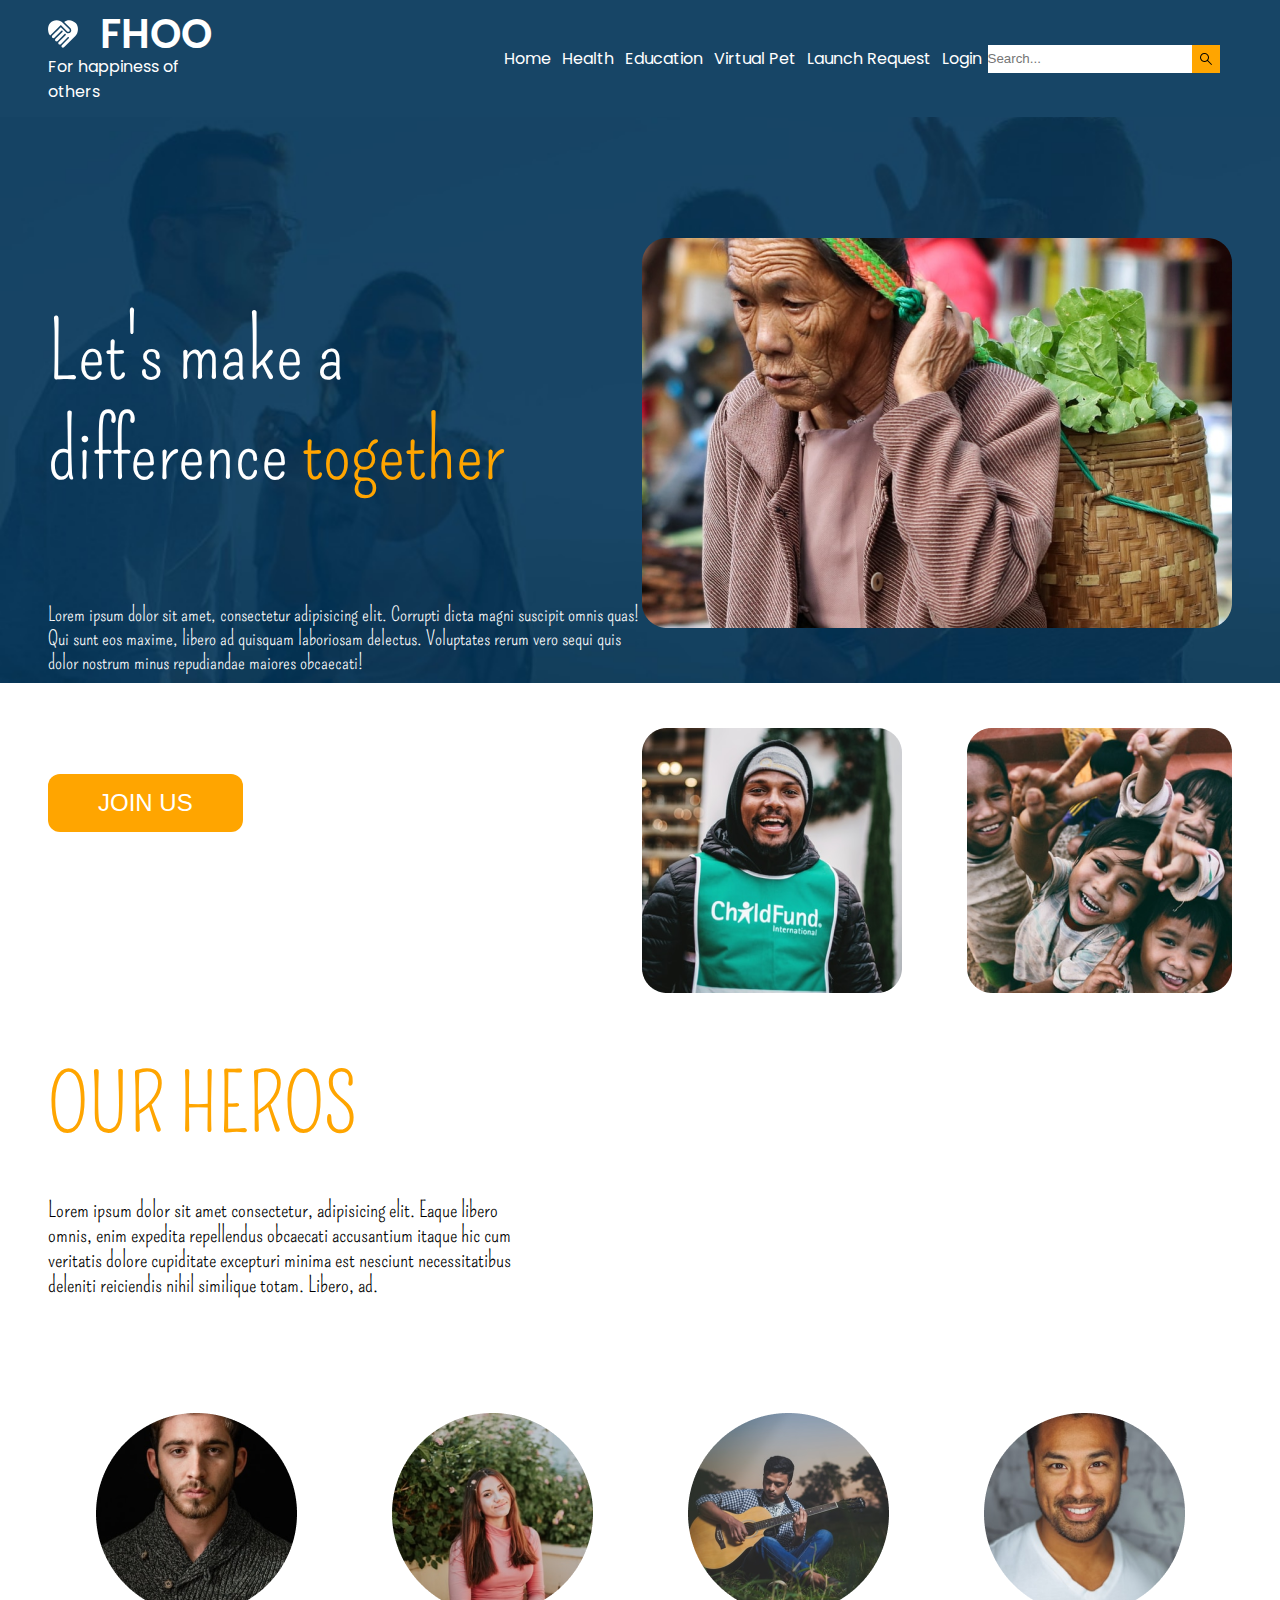
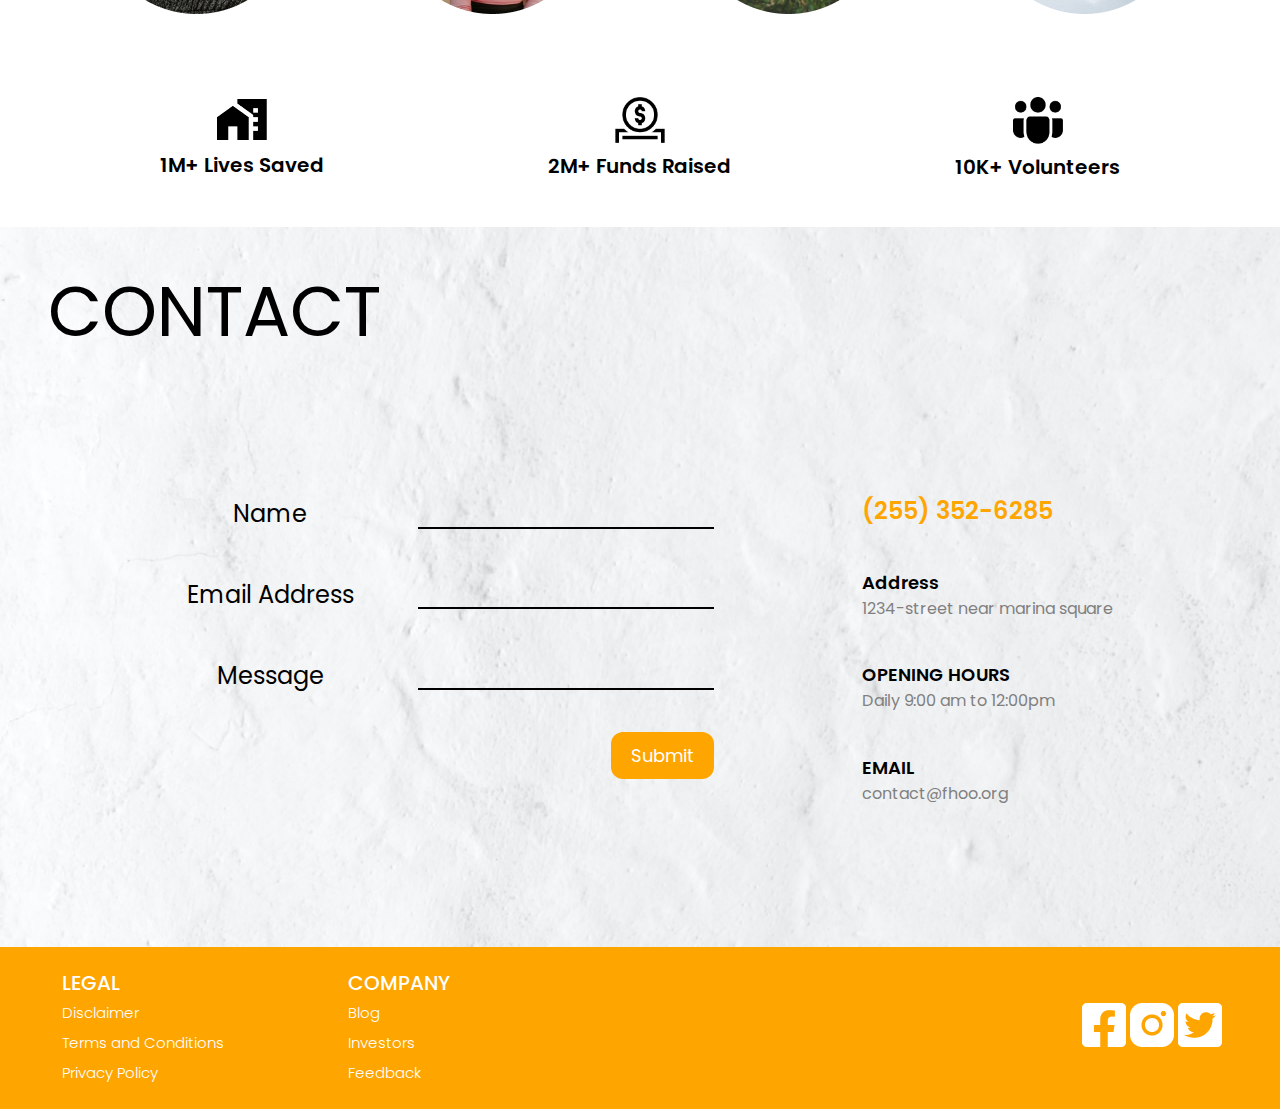
==== index.html @ e1f46638 "file location changed" ====
<!DOCTYPE html>
<html lang="en">
    
<head>
    <meta charset="UTF-8">
    <meta http-equiv="X-UA-Compatible" content="IE=edge">
    <meta name="viewport" content="width=device-width, initial-scale=1.0">
    <title>FHOO</title>
    <link rel="stylesheet" href="/CSS/home_page.css">
    <link rel="preconnect" href="https://fonts.gstatic.com">
    <link href="https://fonts.googleapis.com/css2?family=Poppins:wght@100;200;300;400;500;600;700&display=swap" rel="stylesheet">
    <link rel="preconnect" href="https://fonts.gstatic.com">
    <link href="https://fonts.googleapis.com/css2?family=Pompiere&display=swap" rel="stylesheet">
</head>

<body>
    <nav id="navbar">
        <div class="logo">
            <div class="main-logo">
                <svg width="30" height="28" viewBox="0 0 30 28" fill="none" xmlns="http://www.w3.org/2000/svg">
                    <path d="M16.125 1.91009C17.625 0.830088 19.365 0.290088 21.33 0.290088C22.41 0.290088 23.595 0.575088 24.885 1.17509C26.175 1.76009 27.195 2.45009 27.945 3.24509C29.49 5.16509 30.135 7.40009 29.91 9.95009C29.67 12.5001 28.83 14.4951 27.375 15.9051L15.99 27.2901C15.705 27.5751 15.345 27.7101 14.925 27.7101C14.505 27.7101 14.16 27.5751 13.875 27.2901C13.7365 27.1534 13.6277 26.9896 13.5554 26.8089C13.4831 26.6283 13.4489 26.4346 13.455 26.2401C13.455 25.8201 13.59 25.4601 13.875 25.1751L20.76 18.2901C21.135 17.9601 21.135 17.6151 20.76 17.2401C20.385 16.8651 20.04 16.8651 19.71 17.2401L12.825 24.1251C12.6862 24.2649 12.5199 24.3744 12.3365 24.4467C12.1532 24.519 11.9569 24.5525 11.76 24.5451C11.34 24.5451 10.995 24.4101 10.71 24.1251C10.5715 23.9884 10.4627 23.8246 10.3904 23.6439C10.3181 23.4633 10.2839 23.2696 10.29 23.0751C10.29 22.6551 10.425 22.2951 10.71 22.0101L17.595 15.1251C18 14.7501 18 14.3751 17.595 14.0001C17.25 13.6251 16.92 13.6251 16.545 14.0001L9.66001 20.9601C9.51961 21.0978 9.35301 21.2059 9.17008 21.278C8.98714 21.3502 8.7916 21.3849 8.59501 21.3801C8.17501 21.3801 7.81501 21.2451 7.50001 20.9601C7.20001 20.6751 7.05001 20.3301 7.05001 19.9101C7.05001 19.4901 7.21501 19.1151 7.54501 18.7851L14.445 11.8851C14.82 11.5101 14.82 11.1651 14.445 10.8351C14.07 10.5051 13.71 10.5051 13.38 10.8351L6.42001 17.7501C6.09001 18.0501 5.74501 18.2151 5.37001 18.2151C4.95001 18.2151 4.59001 18.0651 4.32001 17.7501C4.03501 17.4501 3.88501 17.0901 3.88501 16.6701C3.88501 16.2501 4.03501 15.9051 4.32001 15.6201C8.91001 11.0001 11.745 8.21009 12.825 7.17509L18.165 12.4551C18.75 13.0101 19.425 13.2951 20.25 13.2951C21.3 13.2951 22.125 12.8751 22.74 12.0351C23.16 11.4201 23.31 10.7451 23.19 9.99509C23.07 9.24509 22.755 8.61509 22.245 8.09009L16.125 1.91009ZM19.215 11.4051L12.825 5.00009L2.20501 15.6201C0.94501 14.3451 0.22501 12.3951 0.0600105 9.74009C-0.10499 7.10009 0.61501 4.80509 2.20501 2.88509C3.99001 1.11509 6.12001 0.215088 8.59501 0.215088C11.085 0.215088 13.2 1.11509 14.925 2.88509L21.33 9.29009C21.615 9.57509 21.75 9.92009 21.75 10.3401C21.75 10.7601 21.615 11.1201 21.33 11.4051C21.045 11.6751 20.7 11.8251 20.25 11.8251C19.845 11.8251 19.5 11.6751 19.215 11.4051Z" fill="white"/>
                </svg>
                <span class="name">FHOO</span>     
            </div>
           <div class="logo-text"><p>For happiness of others</p></div>
        </div>
            <div class="navlinks">
                <ul>
                    <li>
                        <a href="#" class="nav-btn" onclick="Redirect_home();">Home</a>
                    </li>
                    <li>
                        <a href="#" onclick="myFunction_1(event)" class="nav-btn dropdown-menu">Health</a>
                        <div class="dropdown">
                            <div id="blood-bank" onclick="Redirect_blood();">Blood Bank</div>
                            <div id="food-bank" onclick="Redirect_food();">Food Bank</div>
                            <div id="medical-requirements" onclick="Redirect_medical();">Medical Requirements</div>
                        </div>
                    </li>
                    <li>
                        <a href="#" onclick="myFunction_2(event)" class="nav-btn dropdown-menu">Education</a>
                        <div class="dropdown">
                            <div id="volunteer">Volunteer</div>
                            <div id="donate">Donate</div>
                        </div>
                    </li>
                    <li>
                        <a href="#" class="nav-btn">Virtual Pet</a>
                    </li>
                    <li>
                        <a href="#" class="nav-btn">Launch Request</a>
                    </li>
                    <li>
                        <a onclick="Redirect_login();" class="nav-btn login">Login</a>
                    </li>
                </ul>

            </div>
            <div class="nav-search">

                <input type="text" placeholder="Search...">
                <svg class = "search-bg"width="28" height="28" viewBox="0 0 28 28" fill="none" xmlns="http://www.w3.org/2000/svg">
                    <rect width="28" height="28" fill="#FFA500"/>
                </svg>
                <svg class="search-icon" width="12" height="12" viewBox="0 0 12 12" fill="none" xmlns="http://www.w3.org/2000/svg">
                    <path d="M7.30903 8.01603C6.41045 8.73391 5.27109 9.08049 4.12496 8.98457C2.97883 8.88865 1.91293 8.35753 1.14617 7.50027C0.379405 6.64302 -0.0300168 5.52471 0.00198856 4.37502C0.0339939 3.22533 0.504997 2.13153 1.31827 1.31827C2.13153 0.504997 3.22533 0.0339939 4.37502 0.00198856C5.52471 -0.0300168 6.64302 0.379405 7.50027 1.14617C8.35753 1.91293 8.88865 2.97883 8.98457 4.12496C9.08049 5.27109 8.73391 6.41045 8.01603 7.30903L11.854 11.146C11.9479 11.2399 12.0007 11.3673 12.0007 11.5C12.0007 11.6328 11.9479 11.7601 11.854 11.854C11.7601 11.9479 11.6328 12.0007 11.5 12.0007C11.3673 12.0007 11.2399 11.9479 11.146 11.854L7.31003 8.01603H7.30903ZM8.00003 4.50003C8.00003 4.0404 7.9095 3.58528 7.73361 3.16064C7.55772 2.736 7.29991 2.35016 6.9749 2.02516C6.6499 1.70015 6.26406 1.44234 5.83942 1.26645C5.41478 1.09056 4.95966 1.00003 4.50003 1.00003C4.0404 1.00003 3.58528 1.09056 3.16064 1.26645C2.736 1.44234 2.35016 1.70015 2.02516 2.02516C1.70015 2.35016 1.44234 2.736 1.26645 3.16064C1.09056 3.58528 1.00003 4.0404 1.00003 4.50003C1.00003 5.42829 1.36878 6.31853 2.02516 6.9749C2.68153 7.63128 3.57177 8.00003 4.50003 8.00003C5.42829 8.00003 6.31853 7.63128 6.9749 6.9749C7.63128 6.31853 8.00003 5.42829 8.00003 4.50003Z" fill="black"/>
                </svg>     
            </div>
    </nav>

    <div class="home-content">
        <div class="home-left">
            <div class="home-heading">
                <p>Let's make a</p>
                <p>difference <span>together</span></p>
            </div>
            <div class="home-text">
                <p>Lorem ipsum dolor sit amet, consectetur adipisicing elit. Corrupti dicta magni suscipit omnis quas! Qui sunt eos   maxime, libero ad quisquam laboriosam delectus. Voluptates rerum vero sequi quis dolor nostrum minus repudiandae maiores obcaecati!</p>
            </div>
            <div class="home-btn"><button class = "join-btn" onclick="Redirect_signup();">JOIN US</button></div>
        </div>
        <div class="home-right">
            <div class="main-img"><img src="/Assets/home image 1.png" alt="home page image 1" class="home-img"></div>
            <div class="secondary-img">
                <img src="/Assets/home image 2.png" alt="home page image 2" class="home-img">
                <img src="/Assets/home image 3.png" alt="home page image 3" class="home-img">
            </div>
        </div>
    </div>

    <div class="hero-section">
        <div class="hero-heading">
            <p class="hero-head">OUR HEROS</p>
            <p class="hero-text">Lorem ipsum dolor sit amet consectetur, adipisicing elit. Eaque libero omnis, enim expedita repellendus obcaecati accusantium itaque hic cum veritatis dolore cupiditate excepturi minima est nesciunt necessitatibus deleniti reiciendis nihil similique totam. Libero, ad.</p>
        </div>
        <div class="hero-img">
            <img src="/Assets/hero image 1.png" alt="member image">
            <img src="/Assets/hero image 2.png" alt="member image">
            <img src="/Assets/hero image 3.png" alt="member image">
            <img src="/Assets/hero image 4.png" alt="member image">
        </div>
        <div class="work">
            <div class="lives-rescue">
                <img src="/Assets/building icon.png" alt="">
                <p>1M+ Lives Saved</p>
            </div>
            <div class="funds">
                <img src="/Assets/funds icon.png" alt="">
                <p>2M+ Funds Raised</p>
            </div>
            <div class="volunteers">
                <img src="/Assets/member icon.png" alt="">
                <p>10K+ Volunteers</p>
            </div>
        </div>
    </div>

    <div class="contact-section">
        <div class="contact-heading">CONTACT</div>
        <div class="main-contact">
            <div class="contact-left">
                <form action="#" id="form">
                    <div class="contact-name form-divs">
                        <p>Name</p>
                        <input type="text">
                    </div>
                    <div class="contact-email form-divs">
                        <p>Email Address</p>
                        <input type="email" name="email" id="email-address">
                    </div>
                    <div class="contact-msg form-divs">
                        <p>Message</p>
                        <input type="text">
                    </div>
                    <div class="submit form-divs">
                        <div id="submit">Submit</div>
                    </div>
                    <span id="msg"></span>
                </form>
            </div>
            <div class="contact-right">
                <div class="phone">(255) 352-6285</div>
                <div class="address">
                    <p class="right-heads">Address</p>
                    <p class="right-text">1234-street near marina square</p>
                </div>
                <div class="opening-hrs">
                    <p class="right-heads">OPENING HOURS</p>
                    <p class="right-text">Daily 9:00 am to 12:00pm</p>
                </div>
                <div class="email-id">
                    <p class="right-heads">EMAIL</p>
                    <p class="right-text">contact@fhoo.org</p>
                </div>
            </div>
        </div>
    </div>

    <footer>
        <div class="footer-left">
            <div class="left-list">
                <p class="left-heading">LEGAL</p>
                <p class="left-text">Disclaimer</p>
                <p class="left-text">Terms and Conditions</p>
                <p class="left-text">Privacy Policy</p>
            </div>
            <div class="right-list">
                <p class="left-heading">COMPANY</p>
                <p class="left-text">Blog</p>
                <p class="left-text">Investors</p>
                <p class="left-text">Feedback</p>
            </div>
        </div>
        <div class="footer-right">
            <div class="social-icons">
                <a href="#"><img src="/Assets/facebook icon.png" alt="facebook icon"></a>
                <a href="#"><img src="/Assets/instagram icon.png" alt="instagram icon"></a>
                <a href="#"><img src="/Assets/twitter icon.png" alt="twitter icon"></a>
            </div>
        </div>
    </footer>
    <script type="text/javascript" src="/Js/App.js"></script>
</body>
</html>
---- CSS/home_page.css ----
*{
    margin: 0;
    padding: 0;
    box-sizing: border-box;
}
body{
    background: url("/Assets/home\ page\ background.jpeg");
    background-repeat: no-repeat;
    background-size: contain;
}
/* NAVBAR STYLING STARTS */
nav{
    font-family: 'Poppins', sans-serif;
    position: sticky;
    top: 0;
    height: 13vh;
    display: flex;
    justify-content: space-between;
    align-items: center;
    color: white;
    z-index: 10;
}
#navbar{
    background-color: rgb(23, 69, 102);
}
.navlinks{
    margin-left: 17rem;
    width: 40%;
}
.navlinks ul{
    list-style: none;
    display: flex;
    justify-content: space-around;
    align-items: center;
    height: 100%;
}
.navlinks ul a{
    color: white;
    text-decoration: none;
}
.navlinks ul a:hover{
    color: #FFA500;
    cursor: pointer;
}
.logo{
    margin-left: 3rem;
    display: flex;
    flex-direction: column;
}
.main-logo svg{
    height: 40px;
}
.logo .name{
    line-height: 100%;
    margin-right: 15px;
    font-size: 40px;
    font-weight: 600;
}
.nav-search{
    width: 20%;
    display: flex;
    justify-content: center;
    align-items: center;
    margin-right: 3rem;
}
.main-logo{
    display: flex;
    justify-content: space-between;
    align-items: flex-end;
}
.nav-search input{
    flex-grow: 2;
    border: none;
    height: 28px;
}
.nav-search svg:hover{
    cursor: pointer;

}
.search-icon{
    position: relative;
    right: 20px;
}
.dropdown{
    margin-top: 10px;
    border-radius: 10px;
    background-color: #FFA500;
    color: white;
    padding: 5px 10px;
    position: absolute;
    z-index: 10;
    display: none;
}
.dropdown div{
    color: black;
    padding: 12px 16px;
    text-decoration: none;
    display: block;
}
.dropdown div:hover{
    background-color: #ddd;
    cursor: pointer;
}
.show {
    display: block;
}
/* NAVBAR STYLING ENDS */

/* HOME PAGE STYLING STARTS */
.home-content{
    display: flex;
    justify-content: center;
    align-items: center;
    margin: 0 3rem;
    height: 100vh;
}
.home-heading{
    font-size: 80px;
    line-height: 100px;
    color: white;
    font-family: Pompiere;
}
.home-heading span{
    color: #FFA500;
}
.home-text{
    font-size: 20px;
    color: white;
    line-height: 24px;
    font-family: Pompiere;
}
.join-btn{
    border: none;
    background-color: #FFA500;
    color: white;
    padding: 11px 50px;
    font-size: 24px;
    line-height: 36px;
    border-radius: 12px;
    transition: all 0.2s ease-in-out;
}
.join-btn:hover{
    transform: scale(1.05);
    cursor: pointer;
}
.home-left{
    display: flex;
    flex-direction: column;
    justify-content: space-around;
    height: 70%;
}
.hone-right{
    display: flex;
    flex-direction: column;
}
.secondary-img{
    position: relative;
    top: 6rem;
    display: flex;
    justify-content: space-between;
}
/* HOME PAGE STYLING ENDS */

/* HERO SECTION STYLING STARTS */
.hero-section{
    margin: 0 3rem;
    height: 90vh;
    display: flex;
    flex-direction: column;
    justify-content: space-around;
}
.hero-heading{
    display: flex;
    flex-direction: column;
    justify-content: space-around;
    font-family: Pompiere;
    line-height: 20px;
    width: 40%;
    height: 35%;
}
.hero-head{
    font-size: 80px;
    color: #FFA500;
}
.hero-text{
    font-size: 22px;
    line-height: 25px;
}
.hero-img{
    display: flex;
    justify-content: space-around;
    align-items: center;
}
.work{
    display: flex;
    justify-content: space-around;
    align-items: center;
}
.work img{
    width: 50px;
}
.work p{
    font-family: Poppins;
    font-size: 20px;
    font-weight: 600;
    color: black;
}
.lives-rescue, .funds, .volunteers{
    height: 100px;
    display: flex;
    flex-direction: column;
    justify-content: space-evenly;
    align-items: center;
}
/* HERO SECTION STYLING ENDS */

/* CONTACT SECTION STYLING STARTS */
.contact-section{
    background: url(/Assets/contact\ background.png);
    background-repeat: no-repeat;
    background-size: cover;
    font-family: Poppins;
    height: 80vh;
    padding: 0 3rem;
    display: flex;
    flex-direction: column;
    justify-content: space-evenly;
}
.contact-heading{
    font-size: 70px;
    line-height: 80px;
}
.main-contact{
    height: 70%;
    display: flex;
    justify-content: space-around;
    align-items: center;
}
.contact-left{
    width: 50%;
    height: 70%;
}
.contact-left form{
    height: 100%;
    display: flex;
    flex-direction: column;
    justify-content: space-around;
}
.form-divs{
    height: 25%;
    display: flex;
    justify-content: space-around;
    align-items: center;
}
.form-divs p, .form-divs input{
    font-size: 24px;
    width: 50%;
}
.form-divs input{
    outline: none;
    border: none;
    border-bottom: 2px solid black;
    background: none;
}
.form-divs p{
    text-align: center;
}
.submit div{
    padding: 10px 20px;
    font-size: 18px;
    color: white;
    background-color: #FFA500;
    border: none;
    border-radius: 12px;
    margin-left: auto;
    margin-top: 1-px;
    transition: all 0.1s ease-in;
}
.submit div:hover{
    font-weight: 600;
    cursor: pointer;
    transform: scale(1.05);
}
#msg{
    font-size: 20px;
    margin-left: 225px;
    margin-top: 30px;
}
.contact-right{
    width: 25%;
    height: 70%;
    display: flex;
    flex-direction: column;
    justify-content: space-around;
}
.contact-right .phone{
    font-size: 24px;
    color: #FFA500;
    font-weight: 600;
}
.contact-right .right-heads{
    font-size: 18px;
    font-weight: 600;
}
.contact-right .right-text{
    color: grey;
}
/* CONTACT SECTION STYLING ENDS */

/* FOOTER STYLING STARTS */
footer{
    font-family: Poppins;
    height: 18vh;
    background-color: #FFA500;
    display: flex;
    justify-content: space-between;
    align-items: center;
}
.footer-left{
    display: flex;
    justify-content: space-around;
    align-items: center;
    width: 40%;
    height: 100%;
}
.footer-right{
    width: 20%;
    text-align: center;
}
.left-heading{
    font-size: 20px;
    color: white;
    font-weight: 500;
}
.left-text{
    color: white;
    font-size: 15px;
    font-weight: 300;
    line-height: 30px;
}
.left-text:hover{
    cursor: pointer;
}
/* FOOTER STYLING ENDS */
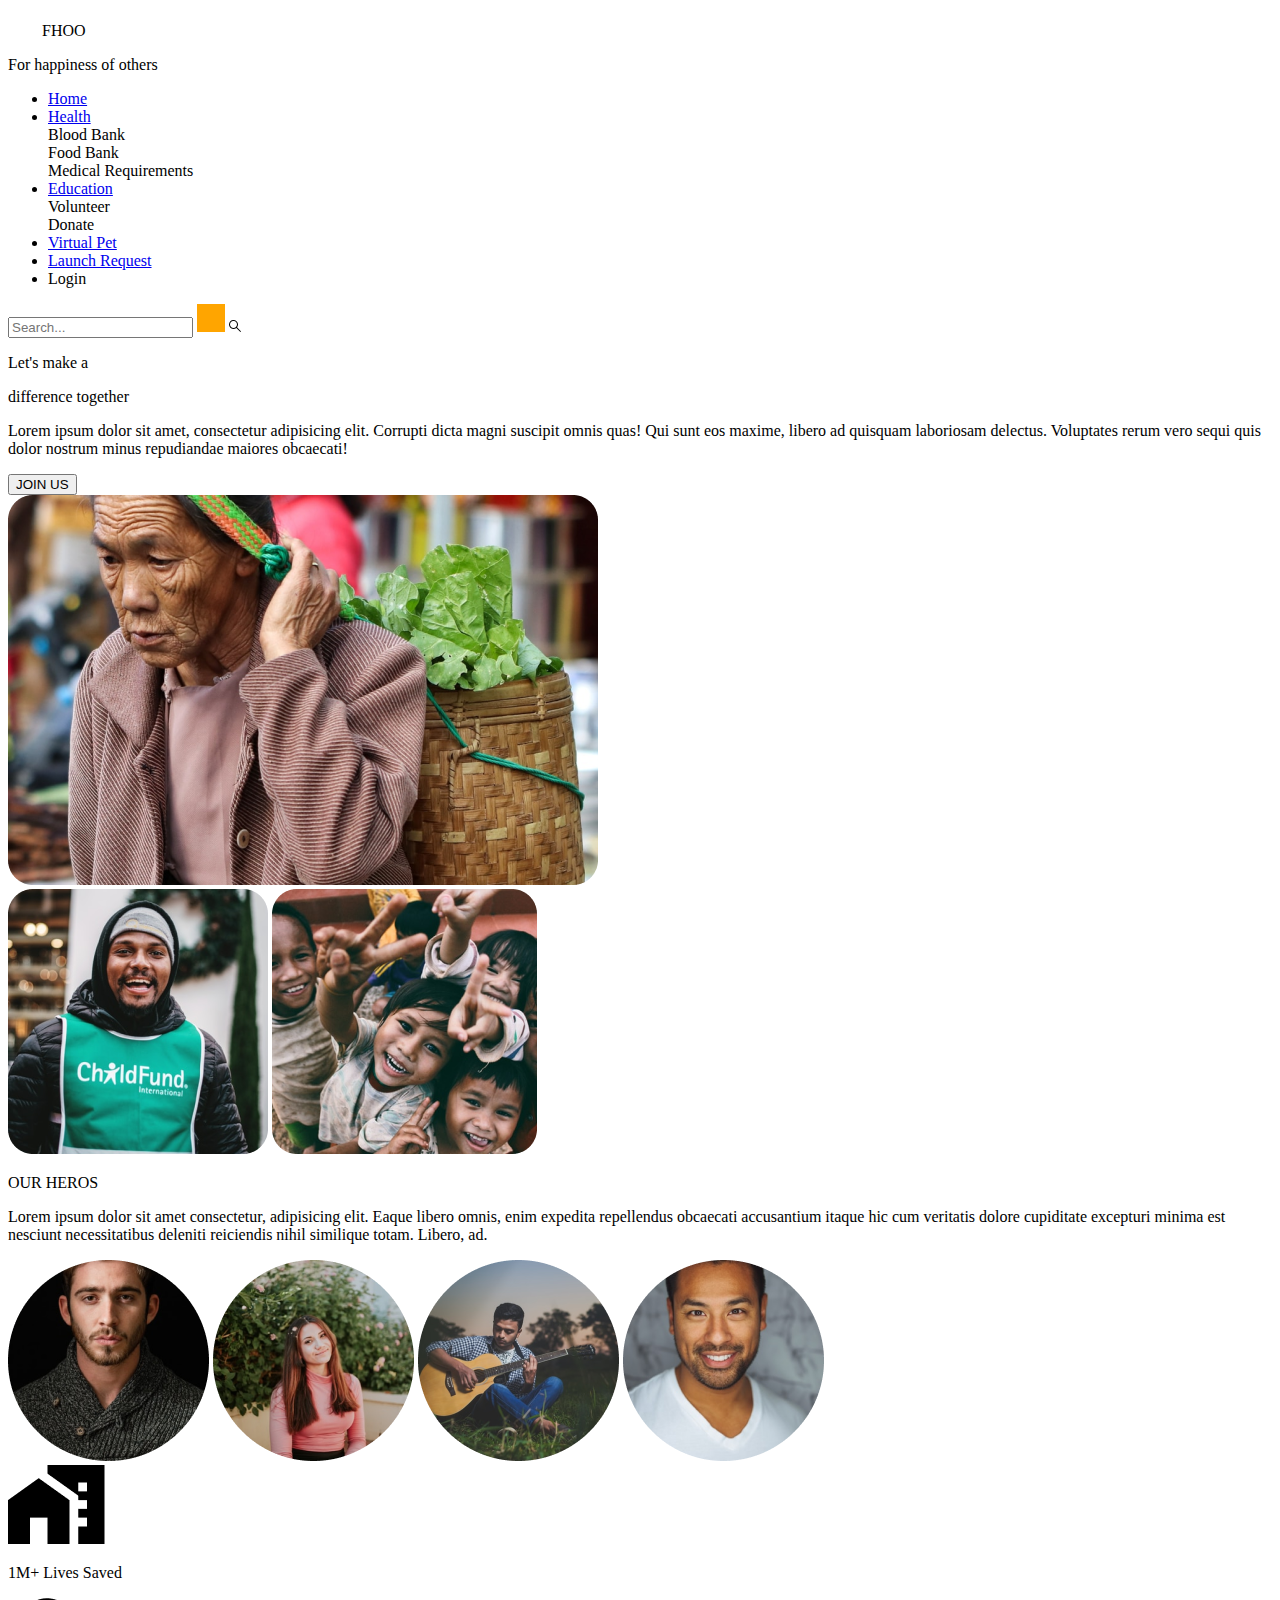
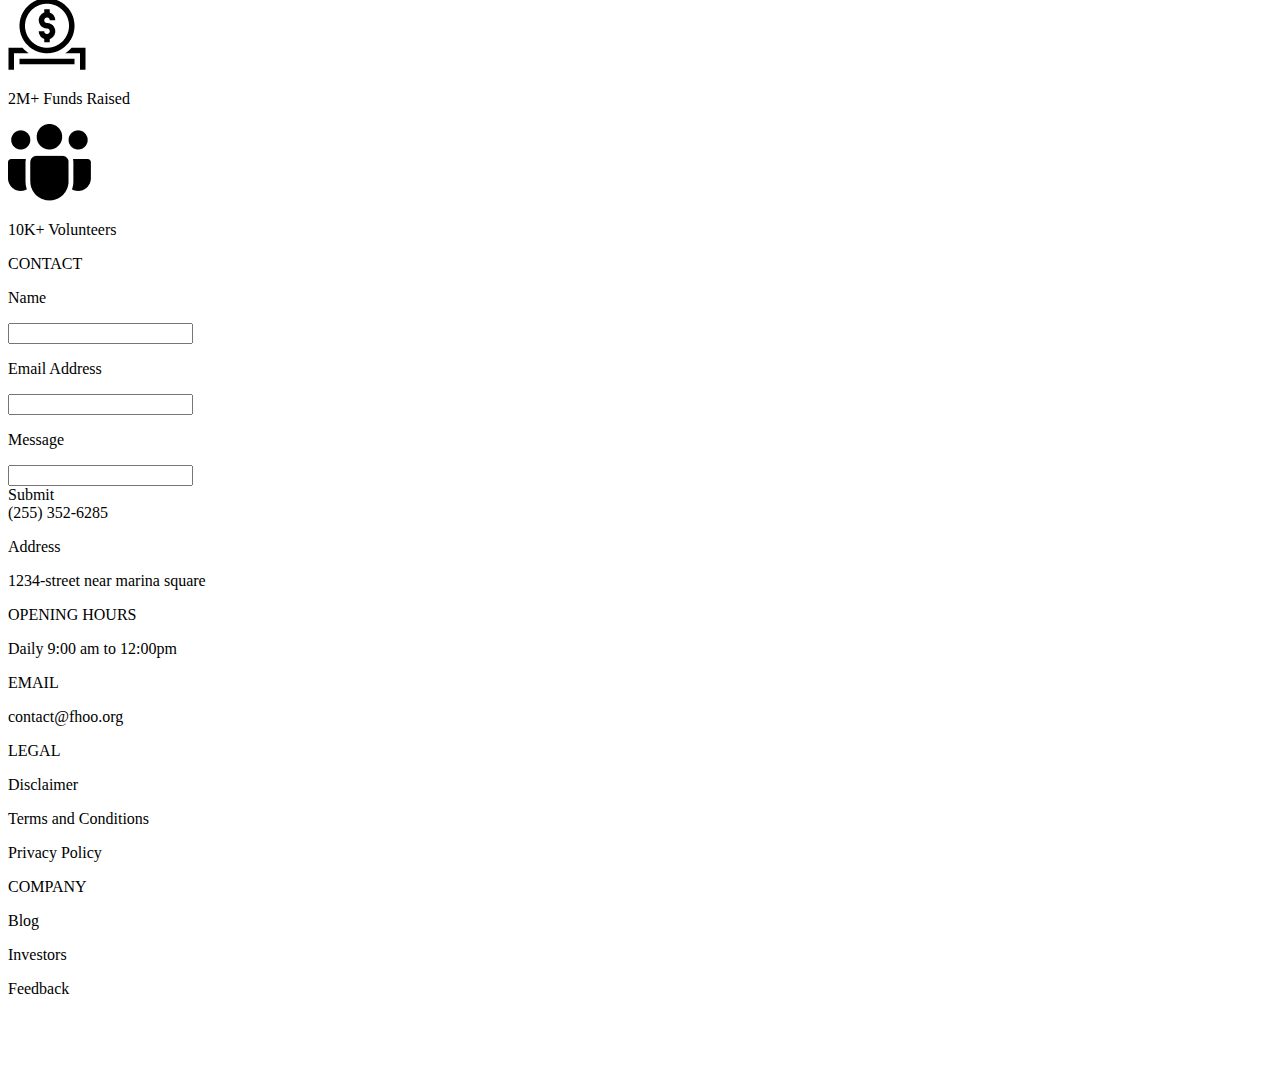
==== commit 98261fac: "css file linking issue resolved" ====
--- a/index.html
+++ b/index.html
@@ -6,7 +6,7 @@
     <meta http-equiv="X-UA-Compatible" content="IE=edge">
     <meta name="viewport" content="width=device-width, initial-scale=1.0">
     <title>FHOO</title>
-    <link rel="stylesheet" href="/CSS/home_page.css">
+    <link rel="stylesheet" href="/Project_FHOO__Equinox21/CSS/home_page.css">
     <link rel="preconnect" href="https://fonts.gstatic.com">
     <link href="https://fonts.googleapis.com/css2?family=Poppins:wght@100;200;300;400;500;600;700&display=swap" rel="stylesheet">
     <link rel="preconnect" href="https://fonts.gstatic.com">
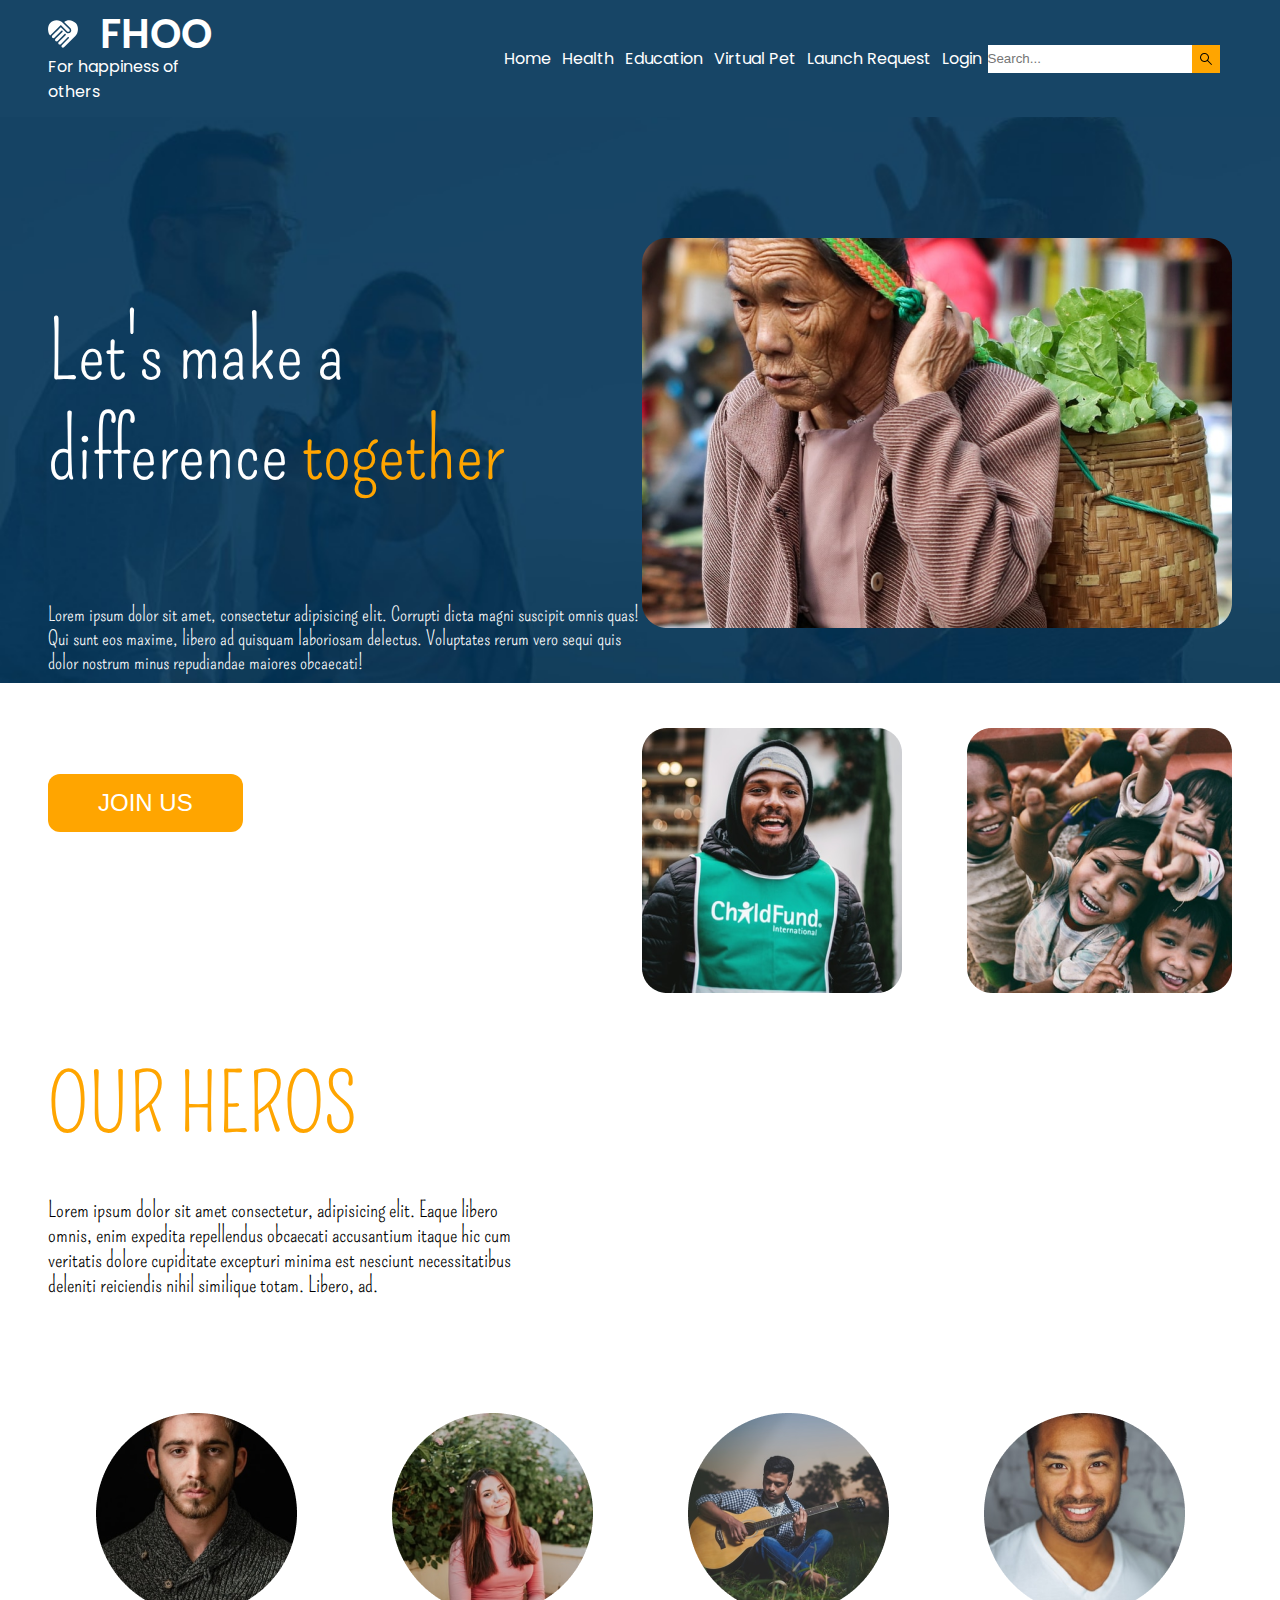
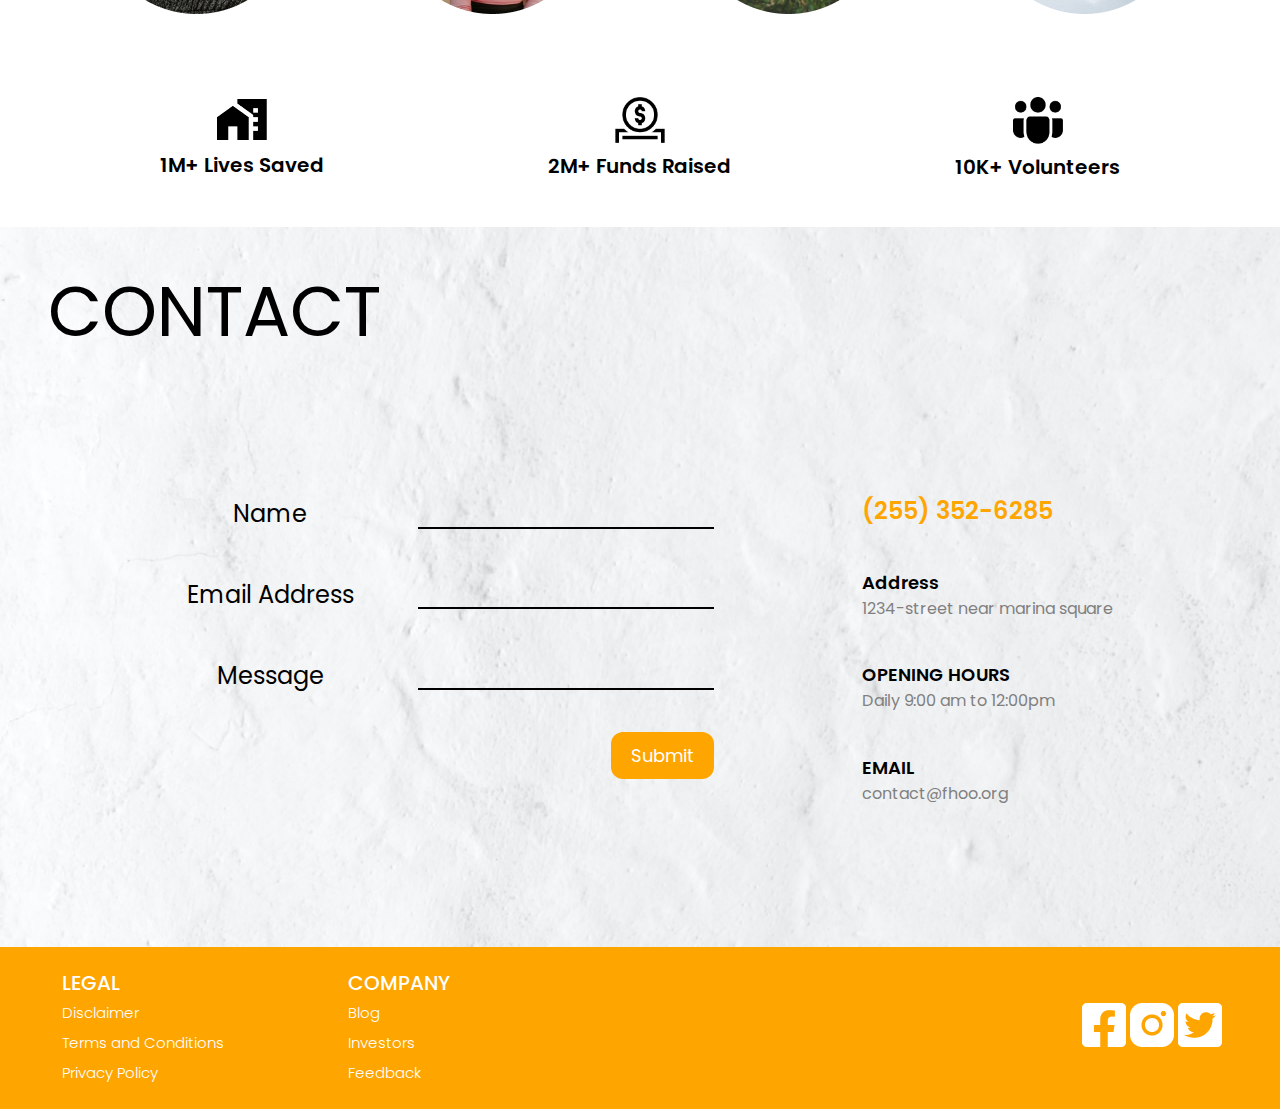
==== commit 91f23e57: "css linking issue resoved" ====
--- a/index.html
+++ b/index.html
@@ -6,7 +6,7 @@
     <meta http-equiv="X-UA-Compatible" content="IE=edge">
     <meta name="viewport" content="width=device-width, initial-scale=1.0">
     <title>FHOO</title>
-    <link rel="stylesheet" href="/Project_FHOO__Equinox21/CSS/home_page.css">
+    <link rel="stylesheet" href="CSS/home_page.css">
     <link rel="preconnect" href="https://fonts.gstatic.com">
     <link href="https://fonts.googleapis.com/css2?family=Poppins:wght@100;200;300;400;500;600;700&display=swap" rel="stylesheet">
     <link rel="preconnect" href="https://fonts.gstatic.com">
--- a/CSS/home_page.css
+++ b/CSS/home_page.css
@@ -0,0 +1,344 @@
+*{
+    margin: 0;
+    padding: 0;
+    box-sizing: border-box;
+}
+body{
+    background: url("/Assets/home\ page\ background.jpeg");
+    background-repeat: no-repeat;
+    background-size: contain;
+}
+/* NAVBAR STYLING STARTS */
+nav{
+    font-family: 'Poppins', sans-serif;
+    position: sticky;
+    top: 0;
+    height: 13vh;
+    display: flex;
+    justify-content: space-between;
+    align-items: center;
+    color: white;
+    z-index: 10;
+}
+#navbar{
+    background-color: rgb(23, 69, 102);
+}
+.navlinks{
+    margin-left: 17rem;
+    width: 40%;
+}
+.navlinks ul{
+    list-style: none;
+    display: flex;
+    justify-content: space-around;
+    align-items: center;
+    height: 100%;
+}
+.navlinks ul a{
+    color: white;
+    text-decoration: none;
+}
+.navlinks ul a:hover{
+    color: #FFA500;
+    cursor: pointer;
+}
+.logo{
+    margin-left: 3rem;
+    display: flex;
+    flex-direction: column;
+}
+.main-logo svg{
+    height: 40px;
+}
+.logo .name{
+    line-height: 100%;
+    margin-right: 15px;
+    font-size: 40px;
+    font-weight: 600;
+}
+.nav-search{
+    width: 20%;
+    display: flex;
+    justify-content: center;
+    align-items: center;
+    margin-right: 3rem;
+}
+.main-logo{
+    display: flex;
+    justify-content: space-between;
+    align-items: flex-end;
+}
+.nav-search input{
+    flex-grow: 2;
+    border: none;
+    height: 28px;
+}
+.nav-search svg:hover{
+    cursor: pointer;
+
+}
+.search-icon{
+    position: relative;
+    right: 20px;
+}
+.dropdown{
+    margin-top: 10px;
+    border-radius: 10px;
+    background-color: #FFA500;
+    color: white;
+    padding: 5px 10px;
+    position: absolute;
+    z-index: 10;
+    display: none;
+}
+.dropdown div{
+    color: black;
+    padding: 12px 16px;
+    text-decoration: none;
+    display: block;
+}
+.dropdown div:hover{
+    background-color: #ddd;
+    cursor: pointer;
+}
+.show {
+    display: block;
+}
+/* NAVBAR STYLING ENDS */
+
+/* HOME PAGE STYLING STARTS */
+.home-content{
+    display: flex;
+    justify-content: center;
+    align-items: center;
+    margin: 0 3rem;
+    height: 100vh;
+}
+.home-heading{
+    font-size: 80px;
+    line-height: 100px;
+    color: white;
+    font-family: Pompiere;
+}
+.home-heading span{
+    color: #FFA500;
+}
+.home-text{
+    font-size: 20px;
+    color: white;
+    line-height: 24px;
+    font-family: Pompiere;
+}
+.join-btn{
+    border: none;
+    background-color: #FFA500;
+    color: white;
+    padding: 11px 50px;
+    font-size: 24px;
+    line-height: 36px;
+    border-radius: 12px;
+    transition: all 0.2s ease-in-out;
+}
+.join-btn:hover{
+    transform: scale(1.05);
+    cursor: pointer;
+}
+.home-left{
+    display: flex;
+    flex-direction: column;
+    justify-content: space-around;
+    height: 70%;
+}
+.hone-right{
+    display: flex;
+    flex-direction: column;
+}
+.secondary-img{
+    position: relative;
+    top: 6rem;
+    display: flex;
+    justify-content: space-between;
+}
+/* HOME PAGE STYLING ENDS */
+
+/* HERO SECTION STYLING STARTS */
+.hero-section{
+    margin: 0 3rem;
+    height: 90vh;
+    display: flex;
+    flex-direction: column;
+    justify-content: space-around;
+}
+.hero-heading{
+    display: flex;
+    flex-direction: column;
+    justify-content: space-around;
+    font-family: Pompiere;
+    line-height: 20px;
+    width: 40%;
+    height: 35%;
+}
+.hero-head{
+    font-size: 80px;
+    color: #FFA500;
+}
+.hero-text{
+    font-size: 22px;
+    line-height: 25px;
+}
+.hero-img{
+    display: flex;
+    justify-content: space-around;
+    align-items: center;
+}
+.work{
+    display: flex;
+    justify-content: space-around;
+    align-items: center;
+}
+.work img{
+    width: 50px;
+}
+.work p{
+    font-family: Poppins;
+    font-size: 20px;
+    font-weight: 600;
+    color: black;
+}
+.lives-rescue, .funds, .volunteers{
+    height: 100px;
+    display: flex;
+    flex-direction: column;
+    justify-content: space-evenly;
+    align-items: center;
+}
+/* HERO SECTION STYLING ENDS */
+
+/* CONTACT SECTION STYLING STARTS */
+.contact-section{
+    background: url(/Assets/contact\ background.png);
+    background-repeat: no-repeat;
+    background-size: cover;
+    font-family: Poppins;
+    height: 80vh;
+    padding: 0 3rem;
+    display: flex;
+    flex-direction: column;
+    justify-content: space-evenly;
+}
+.contact-heading{
+    font-size: 70px;
+    line-height: 80px;
+}
+.main-contact{
+    height: 70%;
+    display: flex;
+    justify-content: space-around;
+    align-items: center;
+}
+.contact-left{
+    width: 50%;
+    height: 70%;
+}
+.contact-left form{
+    height: 100%;
+    display: flex;
+    flex-direction: column;
+    justify-content: space-around;
+}
+.form-divs{
+    height: 25%;
+    display: flex;
+    justify-content: space-around;
+    align-items: center;
+}
+.form-divs p, .form-divs input{
+    font-size: 24px;
+    width: 50%;
+}
+.form-divs input{
+    outline: none;
+    border: none;
+    border-bottom: 2px solid black;
+    background: none;
+}
+.form-divs p{
+    text-align: center;
+}
+.submit div{
+    padding: 10px 20px;
+    font-size: 18px;
+    color: white;
+    background-color: #FFA500;
+    border: none;
+    border-radius: 12px;
+    margin-left: auto;
+    margin-top: 1-px;
+    transition: all 0.1s ease-in;
+}
+.submit div:hover{
+    font-weight: 600;
+    cursor: pointer;
+    transform: scale(1.05);
+}
+#msg{
+    font-size: 20px;
+    margin-left: 225px;
+    margin-top: 30px;
+}
+.contact-right{
+    width: 25%;
+    height: 70%;
+    display: flex;
+    flex-direction: column;
+    justify-content: space-around;
+}
+.contact-right .phone{
+    font-size: 24px;
+    color: #FFA500;
+    font-weight: 600;
+}
+.contact-right .right-heads{
+    font-size: 18px;
+    font-weight: 600;
+}
+.contact-right .right-text{
+    color: grey;
+}
+/* CONTACT SECTION STYLING ENDS */
+
+/* FOOTER STYLING STARTS */
+footer{
+    font-family: Poppins;
+    height: 18vh;
+    background-color: #FFA500;
+    display: flex;
+    justify-content: space-between;
+    align-items: center;
+}
+.footer-left{
+    display: flex;
+    justify-content: space-around;
+    align-items: center;
+    width: 40%;
+    height: 100%;
+}
+.footer-right{
+    width: 20%;
+    text-align: center;
+}
+.left-heading{
+    font-size: 20px;
+    color: white;
+    font-weight: 500;
+}
+.left-text{
+    color: white;
+    font-size: 15px;
+    font-weight: 300;
+    line-height: 30px;
+}
+.left-text:hover{
+    cursor: pointer;
+}
+/* FOOTER STYLING ENDS */